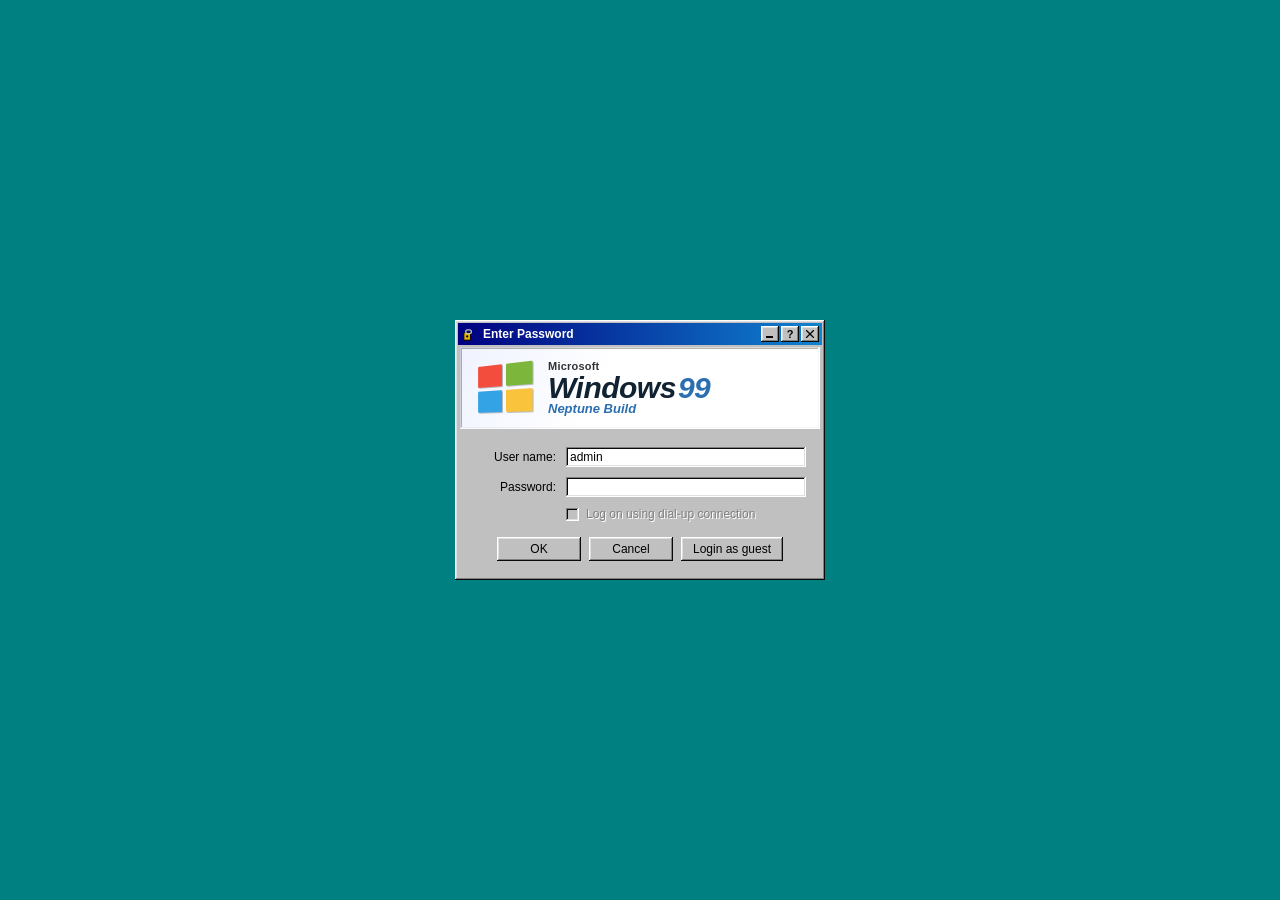
==== index.html @ 0d837758 "import all files" ====
<!DOCTYPE html>
<html lang="en">
<head>
<meta charset="UTF-8">
<meta name="viewport" content="width=device-width, initial-scale=1.0">
<title>Enter Password</title>
<link rel="icon" href="[data-uri]">
<link rel="stylesheet" href="win99.css">
</head>
<body>
<div class="desktop login-desktop">
  <div class="window login-window" id="loginWin">
    <div class="title-bar">
      <div class="title-bar-text">
        <svg class="ico" viewBox="0 0 16 16"><rect x="2" y="6" width="7" height="8" fill="#e8b100" stroke="#000"/><rect x="4" y="3" width="6" height="4" rx="2" fill="none" stroke="#c0c0c0" stroke-width="1.4"/><circle cx="5.5" cy="10" r="1.2" fill="#000"/></svg>
        Enter Password
      </div>
      <div class="title-bar-controls">
        <button class="tbc" data-deco title="Minimize"><svg viewBox="0 0 8 8"><rect x="0" y="6" width="7" height="2" fill="#000"/></svg></button>
        <button class="tbc" data-deco title="Help"><b style="font-size:11px">?</b></button>
        <button class="tbc" data-deco title="Close"><svg viewBox="0 0 8 8"><path d="M0 0l8 8M8 0L0 8" stroke="#000" stroke-width="1.3"/></svg></button>
      </div>
    </div>
    <div class="window-body login-body">
      <div class="login-banner">
        <div class="flag" aria-hidden="true"><i class="r"></i><i class="g"></i><i class="b"></i><i class="y"></i></div>
        <div class="brand-text">
          <span class="ms">Microsoft</span>
          <span class="big">Windows<b>99</b></span>
          <span class="sub">Neptune Build</span>
        </div>
      </div>

      <div class="login-fields">
        <div class="field-row">
          <label for="user">User name:</label>
          <input id="user" class="text9" value="admin" autocomplete="username" spellcheck="false">
        </div>
        <div class="field-row">
          <label for="pass">Password:</label>
          <input id="pass" class="text9" type="password" autocomplete="current-password" autofocus>
        </div>
        <div class="field-row checkbox-row">
          <label class="chk9 dim"><input type="checkbox" disabled> Log on using dial-up connection</label>
        </div>
      </div>

      <div class="login-buttons">
        <button class="btn9" id="okBtn">OK</button>
        <button class="btn9" id="cancelBtn">Cancel</button>
        <button class="btn9" id="guestBtn">Login as guest</button>
      </div>
    </div>
  </div>
</div>

<!-- error dialog -->
<div class="dialog-overlay" id="errDlg">
  <div class="window err-window">
    <div class="title-bar">
      <div class="title-bar-text">
        <svg class="ico" viewBox="0 0 16 16"><circle cx="8" cy="8" r="7" fill="#d00" stroke="#000"/><path d="M5 5l6 6M11 5l-6 6" stroke="#fff" stroke-width="1.6"/></svg>
        Enter Password
      </div>
      <div class="title-bar-controls"><button class="tbc" id="errX"><svg viewBox="0 0 8 8"><path d="M0 0l8 8M8 0L0 8" stroke="#000" stroke-width="1.3"/></svg></button></div>
    </div>
    <div class="window-body err-body">
      <div class="err-top">
        <div class="err-ico">✕</div>
        <p id="errMsg" style="margin:0">The password you entered is incorrect. Please try again.</p>
      </div>
      <div class="button-row center"><button class="btn9" id="errOk">OK</button></div>
    </div>
  </div>
</div>

<script>
"use strict";
/* ----------------------------------------------------------
   Login gate. The admin password is NOT stored in this file —
   only a PBKDF2-SHA256 hash of it is. On submit we derive the
   same hash from what was typed and compare.
   NOTE: this is a convenience gate, not real security. The
   admin page is a separate static file that can be opened
   directly, so treat this as a lock on the front door, not a
   vault. Real protection needs a server, which static hosting
   (Neocities) can't provide.
   ---------------------------------------------------------- */
const AUTH = {
  user: "admin",
  salt: "sacta::neptune99::v1",
  iters: 120000,
  hash: "6e86ef01a595406fcbd3a4e8dc0a5ac98e4900327e9c1fb6fe629ba895c56917"                 // PBKDF2(pw, salt, iters, SHA-256) as hex
};
const ADMIN_URL = "sacta.html";
const GUEST_URL = "guest.html";

const $=s=>document.querySelector(s);

function toHex(buf){return [...new Uint8Array(buf)].map(b=>b.toString(16).padStart(2,"0")).join("");}
async function derive(pw){
  const enc=new TextEncoder();
  const key=await crypto.subtle.importKey("raw",enc.encode(pw),{name:"PBKDF2"},false,["deriveBits"]);
  const bits=await crypto.subtle.deriveBits(
    {name:"PBKDF2",salt:enc.encode(AUTH.salt),iterations:AUTH.iters,hash:"SHA-256"},key,256);
  return toHex(bits);
}
function shake(){const w=$("#loginWin");w.classList.remove("shake");void w.offsetWidth;w.classList.add("shake");}
function showErr(msg){$("#errMsg").textContent=msg||"The password you entered is incorrect. Please try again.";$("#errDlg").classList.add("open");}
function hideErr(){$("#errDlg").classList.remove("open");$("#pass").value="";$("#pass").focus();}

async function tryLogin(){
  const u=($("#user").value||"").trim().toLowerCase();
  const p=$("#pass").value||"";
  if(u!==AUTH.user){shake();showErr("Unknown user name. Only ‘admin’ can log in here.");return;}
  let ok=false;
  try{ ok=(await derive(p))===AUTH.hash; }
  catch(e){ showErr("This browser blocked secure hashing. Open the page over https and try again."); return; }
  if(ok){ location.href=ADMIN_URL; }
  else { shake(); showErr("The password you entered is incorrect. Please try again."); }
}

$("#okBtn").onclick=tryLogin;
$("#pass").addEventListener("keydown",e=>{if(e.key==="Enter")tryLogin();});
$("#user").addEventListener("keydown",e=>{if(e.key==="Enter")$("#pass").focus();});
$("#guestBtn").onclick=()=>{ location.href=GUEST_URL; };
$("#cancelBtn").onclick=()=>{ $("#pass").value=""; $("#user").value="admin"; $("#pass").focus(); };
$("#errOk").onclick=hideErr;
$("#errX").onclick=hideErr;
document.addEventListener("keydown",e=>{if(e.key==="Escape"&&$("#errDlg").classList.contains("open"))hideErr();});
document.querySelectorAll("[data-deco]").forEach(b=>b.onclick=e=>e.preventDefault());
</script>
</body>
</html>
---- win99.css ----
/* =========================================================
   Windows 99 — Neptune Build  ·  shared theme (login + guest)
   Classic Win9x chrome, teal desktop, responsive.
   ========================================================= */
:root{
  --teal:#008080; --silver:#c0c0c0; --silver-lt:#dfdfdf;
  --gray:#808080; --dark:#0a0a0a; --white:#fff;
  --navy:#000080; --navy-lt:#1084d0;
  --green:#008000; --maroon:#800000; --blue:#000080;
  --font:"Tahoma","MS Sans Serif","Segoe UI",Geneva,Verdana,sans-serif;
  /* bevels (classic 9x recipes) */
  --raised:inset -1px -1px #0a0a0a, inset 1px 1px #fff, inset -2px -2px #808080, inset 2px 2px #dfdfdf;
  --pressed:inset -1px -1px #fff, inset 1px 1px #0a0a0a, inset -2px -2px #dfdfdf, inset 2px 2px #808080;
  --sunken:inset -1px -1px #fff, inset 1px 1px #808080, inset -2px -2px #dfdfdf, inset 2px 2px #0a0a0a;
  --sunken-thin:inset 1px 1px #808080, inset -1px -1px #fff;
}
*{box-sizing:border-box}
html,body{margin:0;padding:0}
body{
  background:var(--teal);
  font-family:var(--font); font-size:12px; color:#000;
  -webkit-font-smoothing:none; min-height:100vh;
}
img{image-rendering:pixelated}
::selection{background:var(--navy);color:#fff}

/* ---- scrollbars ---- */
::-webkit-scrollbar{width:16px;height:16px}
::-webkit-scrollbar-track{background:#dfdfdf;box-shadow:var(--sunken-thin)}
::-webkit-scrollbar-thumb{background:var(--silver);box-shadow:var(--raised);border:1px solid transparent}
::-webkit-scrollbar-button{background:var(--silver);box-shadow:var(--raised);display:block;height:16px;width:16px}

/* ---- desktop / window ---- */
.desktop{min-height:100vh;padding:18px;display:flex;flex-direction:column;align-items:center}
.login-desktop{justify-content:center}
.window{background:var(--silver);box-shadow:var(--raised);padding:3px}
.window-body{padding:12px}

/* ---- title bar ---- */
.title-bar{
  background:linear-gradient(90deg,var(--navy),var(--navy-lt));
  color:#fff;display:flex;align-items:center;justify-content:space-between;
  padding:3px 3px 3px 4px;height:22px;user-select:none;
}
.title-bar.inactive{background:linear-gradient(90deg,#7f7f7f,#b5b5b5)}
.title-bar-text{font-weight:700;font-size:12px;display:flex;align-items:center;gap:6px;white-space:nowrap;overflow:hidden;text-overflow:ellipsis}
.title-bar-text .ico{width:15px;height:15px;flex:none}
.title-bar-controls{display:flex;gap:2px;flex:none}
.tbc{width:18px;height:16px;background:var(--silver);box-shadow:var(--raised);border:none;
  font-family:var(--font);font-size:10px;font-weight:700;line-height:1;color:#000;cursor:pointer;
  display:flex;align-items:center;justify-content:center;padding:0}
.tbc:active{box-shadow:var(--pressed)}
.tbc svg{width:8px;height:8px}

/* ---- buttons ---- */
.btn9{
  background:var(--silver);box-shadow:var(--raised);border:none;color:#000;
  font-family:var(--font);font-size:12px;min-width:75px;height:24px;padding:2px 12px;cursor:pointer;
  display:inline-flex;align-items:center;justify-content:center;gap:6px;
}
.btn9:active,.btn9.on{box-shadow:var(--pressed)}
.btn9:active{padding:3px 11px 1px 13px}
.btn9:focus-visible{outline:1px dotted #000;outline-offset:-4px}
.btn9[disabled]{color:var(--gray);text-shadow:1px 1px #fff;cursor:default}
.btn9.sm{min-width:0;height:22px;padding:1px 9px;font-size:11px}

.button-row{display:flex;gap:8px;margin-top:14px;flex-wrap:wrap}
.button-row.center{justify-content:center}
.button-row.right{justify-content:flex-end}

/* ---- inputs / selects ---- */
.text9,select.sel9,textarea.text9{
  background:#fff;box-shadow:var(--sunken);border:none;padding:3px 4px;
  font-family:var(--font);font-size:12px;color:#000;width:100%;
}
.text9:focus,select.sel9:focus{outline:none}
select.sel9{height:23px;-webkit-appearance:none;appearance:none;cursor:pointer;padding-right:22px;
  background-image:url("data:image/svg+xml;utf8,<svg xmlns='http://www.w3.org/2000/svg' width='8' height='8'><path d='M0 1h8L4 6z' fill='black'/></svg>");
  background-repeat:no-repeat;background-position:right 6px center}
label.dim{color:var(--gray);text-shadow:1px 1px #fff}

/* retro checkbox */
.chk9{display:inline-flex;align-items:center;gap:7px;font-size:12px}
.chk9 input{appearance:none;-webkit-appearance:none;width:13px;height:13px;background:#fff;box-shadow:var(--sunken);margin:0;position:relative;flex:none}
.chk9 input:checked::after{content:"";position:absolute;inset:2px;background:#000;
  clip-path:polygon(14% 44%,0 65%,45% 100%,100% 16%,80% 0,43% 62%)}
.chk9 input:disabled{background:var(--silver)}
.chk9.dim label{color:var(--gray);text-shadow:1px 1px #fff}

/* =========================================================
   LOGIN PAGE
   ========================================================= */
.login-window{width:370px;max-width:100%}
.login-body{padding:0}
.login-banner{position:relative;background:#fff;box-shadow:var(--sunken);margin:2px;padding:14px 16px;
  display:flex;align-items:center;gap:16px;overflow:hidden}
.login-banner::before{content:"";position:absolute;inset:0;
  background:linear-gradient(120deg,#e9edff 0%,#fff 40%,#fff 100%);opacity:.7}
.flag{position:relative;width:56px;height:48px;flex:none;
  display:grid;grid-template-columns:1fr 1fr;grid-template-rows:1fr 1fr;gap:4px;
  transform:perspective(140px) rotateY(-14deg) skewY(-4deg)}
.flag i{display:block;border-radius:1px;box-shadow:1px 1px 0 rgba(0,0,0,.25)}
.flag .r{background:#f24d3d}.flag .g{background:#7cb63a}.flag .b{background:#33a3e5}.flag .y{background:#f9c33c}
.brand-text{position:relative;line-height:1;display:flex;flex-direction:column;gap:1px}
.brand-text .ms{font-size:11px;color:#333;font-weight:600;letter-spacing:.02em}
.brand-text .big{font-size:30px;font-weight:800;color:#123;font-style:italic;letter-spacing:-.5px;display:flex;align-items:baseline;gap:2px}
.brand-text .big b{color:#2b6fb0}
.brand-text .sub{font-size:13px;font-weight:700;color:#2b6fb0;font-style:italic;margin-top:-2px}

.login-fields{padding:16px 16px 4px}
.field-row{display:grid;grid-template-columns:82px 1fr;align-items:center;gap:10px;margin-bottom:10px}
.field-row > label:first-child{text-align:right;font-size:12px}
.checkbox-row{grid-template-columns:82px 1fr}
.checkbox-row .chk9{grid-column:2}
.login-buttons{padding:2px 16px 16px;display:flex;gap:8px;justify-content:center;flex-wrap:wrap}
.login-buttons .btn9{min-width:84px}

/* modal error dialog */
.dialog-overlay{position:fixed;inset:0;background:rgba(0,0,0,.15);display:none;align-items:center;justify-content:center;z-index:50;padding:16px}
.dialog-overlay.open{display:flex}
.err-window{width:320px;max-width:100%}
.err-body{display:flex;flex-direction:column;gap:12px}
.err-top{display:flex;gap:14px;align-items:center}
.err-ico{width:32px;height:32px;flex:none;border-radius:50%;background:#fff;color:#d00;
  display:flex;align-items:center;justify-content:center;font-size:22px;font-weight:900;box-shadow:var(--sunken-thin)}
.shake{animation:sh .3s}
@keyframes sh{0%,100%{transform:translateX(0)}25%{transform:translateX(-6px)}75%{transform:translateX(6px)}}

/* =========================================================
   GUEST APP  (Win9x)
   ========================================================= */
.app-window{width:min(1000px,100%);display:flex;flex-direction:column}
.app-window > .window-body{padding:3px;display:flex;flex-direction:column;gap:0}

/* tabs */
.win-tabs{display:flex;align-items:flex-end;gap:2px;padding:6px 6px 0;position:relative;z-index:2;flex-wrap:wrap}
.tab{background:var(--silver);box-shadow:var(--raised);border:none;font-family:var(--font);font-size:12px;
  padding:5px 16px 6px;cursor:pointer;margin-bottom:-2px;border-radius:3px 3px 0 0;color:#000}
.tab.active{padding-bottom:8px;position:relative;z-index:3;font-weight:700}
.tab:focus-visible{outline:1px dotted #000;outline-offset:-4px}
.tab-spacer{flex:1;min-width:8px}
.win-tabs .btn9.sm{margin-bottom:4px}

.panel{background:var(--silver);box-shadow:var(--raised);padding:14px;position:relative;z-index:1}
.page{display:none}
.page.active{display:block}

/* group boxes */
.gb{position:relative;box-shadow:var(--sunken-thin);padding:14px 12px 12px;margin:0}
.gb > legend,.gb-legend{position:absolute;top:-8px;left:9px;background:var(--silver);padding:0 5px;font-size:11px;color:#000}
.gb-grid{display:grid;gap:12px}
.g4{grid-template-columns:repeat(4,1fr)}
.g2{grid-template-columns:repeat(2,1fr)}

.stat9{font-size:20px;font-weight:700;color:#123;font-family:"Tahoma",var(--font)}
.stat9 .cur{font-size:12px;color:#444;margin-right:3px}
.stat9.green{color:var(--green)}.stat9.red{color:var(--maroon)}
.note9{font-size:11px;color:#333;margin-top:3px}

/* section heading row */
.head9{display:flex;align-items:center;gap:10px;margin:16px 0 8px}
.head9 h2{font-size:12px;margin:0;font-weight:700}
.head9 .rule{flex:1;height:2px;box-shadow:var(--sunken-thin)}

/* month nav */
.mnav{display:inline-flex;align-items:center;gap:4px}
.mnav .m{min-width:110px;text-align:center;font-weight:700;font-size:12px}

/* progress-style bars */
.rows9{display:flex;flex-direction:column;gap:9px;margin-top:6px}
.row9{display:grid;grid-template-columns:96px 1fr 66px;align-items:center;gap:10px}
.row9 .nm{font-size:11px;white-space:nowrap;overflow:hidden;text-overflow:ellipsis}
.pbar{position:relative;height:18px;background:#fff;box-shadow:var(--sunken);overflow:hidden}
.pbar > i{position:absolute;top:2px;left:2px;bottom:2px;display:block;
  background:repeating-linear-gradient(90deg,var(--navy) 0 6px,#0a0aa0 6px 8px)}
.pbar > i.expected{background:#a8a8c0}
.pbar > i.red{background:repeating-linear-gradient(90deg,var(--maroon) 0 6px,#a01010 6px 8px)}
.pbar .tick{position:absolute;top:0;bottom:0;width:2px;background:#000}
.val9{font-family:"Tahoma",var(--font);font-size:12px;text-align:right}
.val9.green{color:var(--green)}.val9.red{color:var(--maroon)}

/* diverging */
.dv9{display:flex;flex-direction:column;gap:7px;margin-top:6px}
.dv9-row{display:grid;grid-template-columns:88px 1fr 2px 1fr 64px;align-items:center;gap:6px}
.dv9-row .nm{font-size:11px;white-space:nowrap;overflow:hidden;text-overflow:ellipsis}
.dv9-l,.dv9-r{height:14px;display:flex}.dv9-l{justify-content:flex-end}
.dv9-b{height:100%}.dv9-b.owe{background:var(--maroon)}.dv9-b.exc{background:var(--green)}
.dv9-c{width:2px;height:16px;background:#000}

.legend9{display:flex;gap:14px;font-size:11px;color:#222;margin-top:10px;flex-wrap:wrap}
.legend9 span{display:inline-flex;align-items:center;gap:5px}
.sw{width:10px;height:10px;display:inline-block;box-shadow:var(--sunken-thin)}

/* toolbar (statement) */
.toolbar9{display:flex;gap:8px;flex-wrap:wrap;align-items:center;margin-bottom:10px}
.toolbar9 .text9{max-width:230px}.toolbar9 .sel9{max-width:150px;width:auto}

/* list view */
.list9{box-shadow:var(--sunken);background:#fff;overflow:auto;max-height:64vh}
table.lv{width:100%;border-collapse:collapse;font-size:12px}
table.lv thead th{position:sticky;top:0;z-index:2;background:var(--silver);box-shadow:var(--raised);
  font-weight:700;text-align:left;padding:4px 8px;font-size:11px;white-space:nowrap}
table.lv thead th.num,table.lv td.num{text-align:right;font-family:"Tahoma",var(--font)}
table.lv tbody td{padding:4px 8px;border-bottom:1px solid #e6e6e6;vertical-align:middle}
table.lv tbody tr:hover{background:#e8ecff}
.cr{color:var(--green)}.dr{color:var(--maroon)}
.cp9{font-weight:700}
.desc9{color:#444;max-width:220px}
.mini{font-size:11px;color:#666}

/* badges / chips */
.b9{font-size:10px;font-weight:700;padding:1px 5px;box-shadow:var(--raised);background:var(--silver);white-space:nowrap;display:inline-flex;align-items:center;gap:4px}
.b9.cr{color:var(--green)}.b9.dr{color:var(--maroon)}.b9.manual{color:var(--navy)}
.b9.contrib{color:#7a5a00}
.chip9{font-size:10px;font-weight:700;padding:1px 6px;box-shadow:var(--raised);background:var(--silver);display:inline-flex;align-items:center;gap:4px;white-space:nowrap}
.chip9 .dot{width:8px;height:8px;flex:none;box-shadow:var(--sunken-thin)}
.chips9{display:flex;gap:4px;flex-wrap:wrap}

/* status bar */
.statusbar{display:flex;gap:3px;margin-top:8px}
.sb-field{box-shadow:var(--sunken-thin);padding:3px 8px;font-size:11px;flex:0 0 auto;display:flex;align-items:center;gap:6px}
.sb-field.grow{flex:1;min-width:0;overflow:hidden;white-space:nowrap;text-overflow:ellipsis}
.led{width:8px;height:8px;border-radius:50%;background:#0c0;flex:none;box-shadow:0 0 3px #0f0}
.led.stale{background:#e0a000;box-shadow:0 0 3px #fc0}
.led.err{background:#d00;box-shadow:0 0 3px #f44}
.led.load{background:#00c;box-shadow:0 0 3px #44f;animation:blink 1s steps(2) infinite}
@keyframes blink{50%{opacity:.3}}

.empty9{text-align:center;padding:36px 16px;color:#444}
.empty9 .big{font-size:13px;font-weight:700;margin-bottom:5px}

/* toast */
.toast{position:fixed;bottom:16px;left:50%;transform:translateX(-50%) translateY(16px);opacity:0;
  background:var(--silver);box-shadow:var(--raised);padding:8px 16px;font-size:12px;font-weight:700;
  z-index:80;transition:.2s;pointer-events:none}
.toast.show{opacity:1;transform:translateX(-50%) translateY(0)}

/* =========================================================
   RESPONSIVE  (phones)
   ========================================================= */
@media(max-width:720px){
  .desktop{padding:8px}
  .g4{grid-template-columns:repeat(2,1fr)}
  .g2{grid-template-columns:1fr}
  .panel{padding:10px}
  .row9{grid-template-columns:76px 1fr 56px}
  .dv9-row{grid-template-columns:70px 1fr 2px 1fr 52px}
  .desc9{max-width:120px}
  table.lv thead th:nth-child(6),table.lv td:nth-child(6){display:none} /* hide description col */
}
@media(max-width:520px){
  body{font-size:12px}
  .login-window{width:100%}
  .brand-text .big{font-size:24px}
  .flag{width:44px;height:38px}
  .field-row{grid-template-columns:70px 1fr}
  .login-buttons{flex-direction:column}
  .login-buttons .btn9{width:100%}
  .win-tabs{padding:6px 4px 0}
  .tab{padding:6px 12px;flex:1}
  table.lv td:nth-child(2),table.lv th:nth-child(2){display:none} /* hide type col */
  .statusbar{flex-wrap:wrap}
  .sb-field.grow{flex:1 1 100%}
}
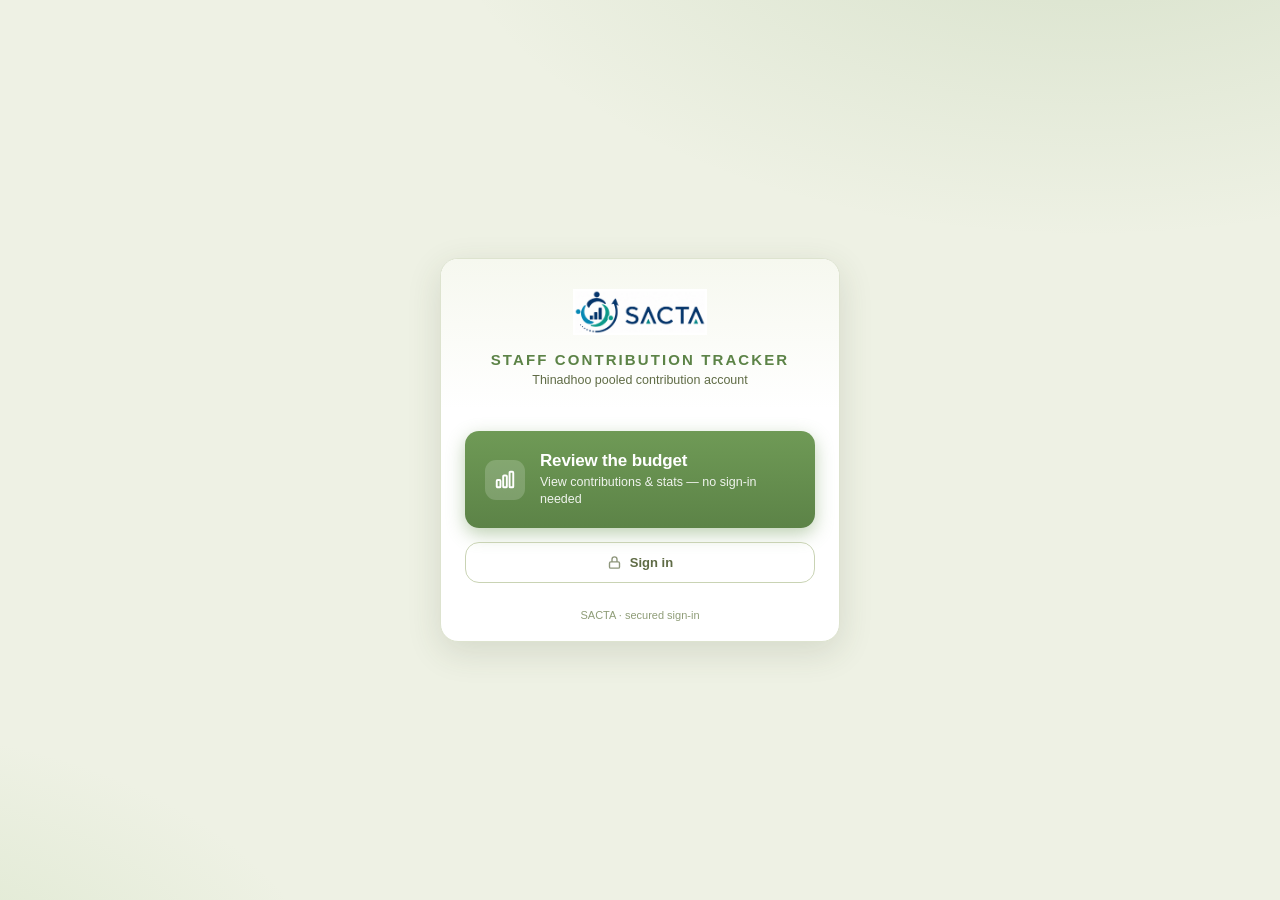
==== commit b885c7b5: "changes" ====
--- a/index.html
+++ b/index.html
@@ -2,133 +2,263 @@
 <html lang="en">
 <head>
 <meta charset="UTF-8">
-<meta name="viewport" content="width=device-width, initial-scale=1.0">
-<title>Enter Password</title>
+<meta name="viewport" content="width=device-width, initial-scale=1.0, viewport-fit=cover">
+<meta http-equiv="Content-Security-Policy" content="default-src 'self'; img-src 'self' data:; style-src 'self' 'unsafe-inline'; script-src 'self' 'unsafe-inline'; connect-src 'self'; font-src 'self' data:; object-src 'none'; base-uri 'none'; form-action 'none'; upgrade-insecure-requests">
+<meta name="theme-color" content="#6f9a56">
+<meta name="apple-mobile-web-app-capable" content="yes">
+<meta name="referrer" content="no-referrer">
+<link rel="manifest" href="manifest.json">
 <link rel="icon" href="[data-uri]">
-<link rel="stylesheet" href="win99.css">
+<title>SACTA</title>
+<style>
+  :root{
+    --base:#eef1e4; --surface:#ffffff; --surface2:#f6f8ef;
+    --line:#dde3cf; --line2:#c9d3b4;
+    --text:#2e3822; --sub:#5f6b45; --faint:#8f9d78;
+    --matcha:#6f9a56; --matcha-d:#5c8347; --matcha-l:#9cc47e;
+    --green:#5c923f; --red:#c0453f;
+    --shadow:0 10px 34px rgba(60,74,40,.14);
+    --shadow-sm:0 3px 12px rgba(60,74,40,.10);
+    --sans:"Inter",-apple-system,BlinkMacSystemFont,"Segoe UI",Roboto,sans-serif;
+    --mono:ui-monospace,"SF Mono","JetBrains Mono",Consolas,monospace;
+    --radius:18px;
+  }
+  *{box-sizing:border-box}
+  html,body{margin:0;padding:0;height:100%}
+  body{
+    font-family:var(--sans);color:var(--text);
+    background:
+      radial-gradient(1100px 620px at 85% -15%, color-mix(in srgb,var(--matcha) 20%,transparent), transparent 60%),
+      radial-gradient(900px 560px at -12% 115%, color-mix(in srgb,var(--matcha-l) 26%,transparent), transparent 55%),
+      var(--base);
+    min-height:100%;display:flex;align-items:center;justify-content:center;
+    padding:24px calc(16px + env(safe-area-inset-right)) calc(24px + env(safe-area-inset-bottom)) calc(16px + env(safe-area-inset-left));
+    -webkit-font-smoothing:antialiased;
+  }
+  .card{
+    width:100%;max-width:400px;background:var(--surface);border:1px solid var(--line);
+    border-radius:var(--radius);box-shadow:var(--shadow);overflow:hidden;
+  }
+  .hero{padding:30px 28px 22px;text-align:center;background:linear-gradient(180deg,var(--surface2),var(--surface))}
+  .hero img{height:46px;margin-bottom:12px}
+  .hero h1{margin:0;font-size:15px;letter-spacing:.14em;font-weight:800;color:var(--matcha-d);text-transform:uppercase}
+  .hero p{margin:5px 0 0;font-size:12.5px;color:var(--sub)}
+  .body{padding:22px 24px 26px}
+
+  /* ---- landing: two options ---- */
+  .opt{display:block;width:100%;text-align:left;border:none;cursor:pointer;font-family:inherit;border-radius:14px;transition:.16s}
+  .opt.primary{
+    background:linear-gradient(180deg,var(--matcha),var(--matcha-d));color:#fff;
+    padding:20px 20px;box-shadow:0 6px 18px color-mix(in srgb,var(--matcha) 45%,transparent);
+    display:flex;align-items:center;gap:15px;
+  }
+  .opt.primary:hover{filter:brightness(1.05)} .opt.primary:active{transform:translateY(1px)}
+  .opt.primary .ic{width:40px;height:40px;flex:none;display:flex;align-items:center;justify-content:center;background:rgba(255,255,255,.18);border-radius:11px}
+  .opt.primary .tt{display:block;font-size:17px;font-weight:750;letter-spacing:-.01em}
+  .opt.primary .ss{display:block;font-size:12.5px;opacity:.9;margin-top:3px;line-height:1.35}
+  .opt.ghost{
+    background:transparent;color:var(--sub);padding:12px 14px;margin-top:14px;
+    border:1px solid var(--line2);display:flex;align-items:center;justify-content:center;gap:8px;
+    font-size:13px;font-weight:600;
+  }
+  .opt.ghost:hover{background:var(--surface2);color:var(--text)}
+  .opt.ghost .ic{width:15px;height:15px;opacity:.7}
+
+  /* ---- sign-in view ---- */
+  .signin{display:none}
+  .signin.show{display:block;animation:fade .22s ease}
+  .landing.hide{display:none}
+  @keyframes fade{from{opacity:0;transform:translateY(6px)}to{opacity:1;transform:none}}
+  .back{background:none;border:none;color:var(--sub);font-family:inherit;font-size:13px;font-weight:600;cursor:pointer;display:inline-flex;align-items:center;gap:6px;padding:0;margin-bottom:16px}
+  .back:hover{color:var(--text)}
+  .signin h2{margin:0 0 4px;font-size:16px}
+  .signin .lead{margin:0 0 18px;font-size:12.5px;color:var(--sub)}
+  label.fld{display:block;font-size:12px;font-weight:600;color:var(--sub);margin-bottom:7px}
+  .inwrap{position:relative}
+  input[type=password]{
+    width:100%;font-family:var(--mono);font-size:15px;letter-spacing:.12em;color:var(--text);
+    background:var(--surface2);border:1px solid var(--line2);border-radius:11px;padding:13px 14px;outline:none;transition:.15s;
+  }
+  input[type=password]:focus{border-color:var(--matcha);box-shadow:0 0 0 3px color-mix(in srgb,var(--matcha) 20%,transparent);background:#fff}
+  .unlock{width:100%;margin-top:14px;background:linear-gradient(180deg,var(--matcha),var(--matcha-d));color:#fff;border:none;border-radius:12px;padding:13px;font-family:inherit;font-size:14.5px;font-weight:700;cursor:pointer;transition:.15s}
+  .unlock:hover:not([disabled]){filter:brightness(1.05)} .unlock:active{transform:translateY(1px)}
+  .unlock[disabled]{opacity:.55;cursor:not-allowed}
+  .msg{margin-top:12px;font-size:12.5px;min-height:17px;text-align:center}
+  .msg.err{color:var(--red);font-weight:600} .msg.ok{color:var(--green);font-weight:600}
+  .shake{animation:sh .32s}
+  @keyframes sh{0%,100%{transform:translateX(0)}20%{transform:translateX(-7px)}60%{transform:translateX(7px)}}
+  .secnote{margin-top:18px;font-size:11px;color:var(--faint);line-height:1.6}
+  .secnote summary{cursor:pointer;color:var(--sub);font-weight:600;user-select:none}
+  .secnote ul{margin:8px 0 0;padding-left:16px} .secnote li{margin:2px 0}
+  .lockbanner{display:none;margin-top:12px;padding:10px 12px;border-radius:10px;background:color-mix(in srgb,var(--red) 10%,transparent);border:1px solid color-mix(in srgb,var(--red) 28%,transparent);color:var(--red);font-size:12.5px;font-weight:600;text-align:center}
+  .lockbanner.show{display:block}
+  .foot{text-align:center;font-size:11px;color:var(--faint);padding:0 24px 20px}
+
+  @media(max-width:420px){ .card{max-width:100%} .hero{padding:26px 20px 18px} .body{padding:20px} }
+</style>
 </head>
 <body>
-<div class="desktop login-desktop">
-  <div class="window login-window" id="loginWin">
-    <div class="title-bar">
-      <div class="title-bar-text">
-        <svg class="ico" viewBox="0 0 16 16"><rect x="2" y="6" width="7" height="8" fill="#e8b100" stroke="#000"/><rect x="4" y="3" width="6" height="4" rx="2" fill="none" stroke="#c0c0c0" stroke-width="1.4"/><circle cx="5.5" cy="10" r="1.2" fill="#000"/></svg>
-        Enter Password
+  <main class="card" role="main">
+    <div class="hero">
+      <img src="[data-uri]" alt="SACTA">
+      <h1>Staff Contribution Tracker</h1>
+      <p>Thinadhoo pooled contribution account</p>
+    </div>
+
+    <div class="body">
+      <!-- LANDING: two options -->
+      <div class="landing" id="landing">
+        <button class="opt primary" id="reviewBtn">
+          <span class="ic">
+            <svg width="22" height="22" viewBox="0 0 24 24" fill="none" stroke="currentColor" stroke-width="2.1"><rect x="3" y="12" width="4" height="8" rx="1"/><rect x="10" y="7" width="4" height="13" rx="1"/><rect x="17" y="3" width="4" height="17" rx="1"/></svg>
+          </span>
+          <span>
+            <span class="tt">Review the budget</span>
+            <span class="ss">View contributions &amp; stats — no sign-in needed</span>
+          </span>
+        </button>
+
+        <button class="opt ghost" id="toSignin">
+          <svg class="ic" viewBox="0 0 24 24" fill="none" stroke="currentColor" stroke-width="2.2"><rect x="4" y="11" width="16" height="10" rx="2"/><path d="M8 11V7a4 4 0 018 0v4"/></svg>
+          Sign in
+        </button>
       </div>
-      <div class="title-bar-controls">
-        <button class="tbc" data-deco title="Minimize"><svg viewBox="0 0 8 8"><rect x="0" y="6" width="7" height="2" fill="#000"/></svg></button>
-        <button class="tbc" data-deco title="Help"><b style="font-size:11px">?</b></button>
-        <button class="tbc" data-deco title="Close"><svg viewBox="0 0 8 8"><path d="M0 0l8 8M8 0L0 8" stroke="#000" stroke-width="1.3"/></svg></button>
+
+      <!-- SIGN IN -->
+      <div class="signin" id="signin">
+        <button class="back" id="backBtn">
+          <svg width="15" height="15" viewBox="0 0 24 24" fill="none" stroke="currentColor" stroke-width="2.4"><path d="M15 18l-6-6 6-6"/></svg> Back
+        </button>
+        <h2>Sign in</h2>
+        <p class="lead">Enter your signature to manage the budget.</p>
+
+        <label class="fld" for="sig">Signature</label>
+        <div class="inwrap">
+          <input id="sig" type="password" autocomplete="off" autocapitalize="off" autocorrect="off"
+                 spellcheck="false" inputmode="text" enterkeyhint="go" maxlength="200" aria-label="Signature">
+        </div>
+        <button class="unlock" id="unlockBtn">Unlock</button>
+        <div class="lockbanner" id="lockBanner"></div>
+        <div class="msg" id="msg"></div>
+
+        <details class="secnote">
+          <summary>How this sign-in is protected</summary>
+          <ul>
+            <li>Signature is verified by a one-way PBKDF2 hash — the real signature is never stored in the page.</li>
+            <li>Input is Unicode-normalised and stripped of hidden characters.</li>
+            <li>It is only ever passed to the hash check — never into HTML, a query, a command, a path, or a URL.</li>
+            <li>Repeated wrong tries lock this device with an increasing delay.</li>
+            <li>No cookies are used; the unlock clears when you close the tab.</li>
+            <li>No third-party scripts load, and the page refuses to run over an insecure connection.</li>
+          </ul>
+        </details>
       </div>
     </div>
-    <div class="window-body login-body">
-      <div class="login-banner">
-        <div class="flag" aria-hidden="true"><i class="r"></i><i class="g"></i><i class="b"></i><i class="y"></i></div>
-        <div class="brand-text">
-          <span class="ms">Microsoft</span>
-          <span class="big">Windows<b>99</b></span>
-          <span class="sub">Neptune Build</span>
-        </div>
-      </div>
-
-      <div class="login-fields">
-        <div class="field-row">
-          <label for="user">User name:</label>
-          <input id="user" class="text9" value="admin" autocomplete="username" spellcheck="false">
-        </div>
-        <div class="field-row">
-          <label for="pass">Password:</label>
-          <input id="pass" class="text9" type="password" autocomplete="current-password" autofocus>
-        </div>
-        <div class="field-row checkbox-row">
-          <label class="chk9 dim"><input type="checkbox" disabled> Log on using dial-up connection</label>
-        </div>
-      </div>
-
-      <div class="login-buttons">
-        <button class="btn9" id="okBtn">OK</button>
-        <button class="btn9" id="cancelBtn">Cancel</button>
-        <button class="btn9" id="guestBtn">Login as guest</button>
-      </div>
-    </div>
-  </div>
-</div>
-
-<!-- error dialog -->
-<div class="dialog-overlay" id="errDlg">
-  <div class="window err-window">
-    <div class="title-bar">
-      <div class="title-bar-text">
-        <svg class="ico" viewBox="0 0 16 16"><circle cx="8" cy="8" r="7" fill="#d00" stroke="#000"/><path d="M5 5l6 6M11 5l-6 6" stroke="#fff" stroke-width="1.6"/></svg>
-        Enter Password
-      </div>
-      <div class="title-bar-controls"><button class="tbc" id="errX"><svg viewBox="0 0 8 8"><path d="M0 0l8 8M8 0L0 8" stroke="#000" stroke-width="1.3"/></svg></button></div>
-    </div>
-    <div class="window-body err-body">
-      <div class="err-top">
-        <div class="err-ico">✕</div>
-        <p id="errMsg" style="margin:0">The password you entered is incorrect. Please try again.</p>
-      </div>
-      <div class="button-row center"><button class="btn9" id="errOk">OK</button></div>
-    </div>
-  </div>
-</div>
+    <div class="foot">SACTA · secured sign-in</div>
+  </main>
 
 <script>
 "use strict";
-/* ----------------------------------------------------------
-   Login gate. The admin password is NOT stored in this file —
-   only a PBKDF2-SHA256 hash of it is. On submit we derive the
-   same hash from what was typed and compare.
-   NOTE: this is a convenience gate, not real security. The
-   admin page is a separate static file that can be opened
-   directly, so treat this as a lock on the front door, not a
-   vault. Real protection needs a server, which static hosting
-   (Neocities) can't provide.
-   ---------------------------------------------------------- */
-const AUTH = {
-  user: "admin",
-  salt: "sacta::neptune99::v1",
-  iters: 120000,
-  hash: "6e86ef01a595406fcbd3a4e8dc0a5ac98e4900327e9c1fb6fe629ba895c56917"                 // PBKDF2(pw, salt, iters, SHA-256) as hex
-};
-const ADMIN_URL = "sacta.html";
-const GUEST_URL = "guest.html";
+/* frame-buster: refuse to run inside someone else's frame (clickjacking / embedding) */
+try{ if(window.top!==window.self){ window.top.location=window.self.location; } }catch(e){ document.documentElement.style.display="none"; }
+/* =========================================================================
+   SACTA login. Signature → PBKDF2-SHA256 hash compared to a stored digest.
+   The plaintext signature is NOT in this file. Hardening notes in the UI.
+   ========================================================================= */
+const AUTH = { salt:"sacta::neptune99::v1", iters:120000,
+  hash:"6e86ef01a595406fcbd3a4e8dc0a5ac98e4900327e9c1fb6fe629ba895c56917" };          // PBKDF2(signature, salt, iters, SHA-256), hex
+const ADMIN_URL="sacta.html", GUEST_URL="guest.html";
+const UNLOCK_TTL_MS = 8*60*60*1000;      // unlock valid 8h within the tab session
+const GUARD_KEY="sacta_login_guard", FREE_TRIES=4;
 
 const $=s=>document.querySelector(s);
-
+const landing=$("#landing"), signin=$("#signin"), msg=$("#msg"), sig=$("#sig"),
+      unlockBtn=$("#unlockBtn"), lockBanner=$("#lockBanner");
+
+/* ---- insecure-transport guard (MITM / AiTM): refuse auth off https ---- */
+const host=location.hostname, isDev=(host==="localhost"||host==="127.0.0.1"||location.protocol==="file:");
+const secure=(location.protocol==="https:"||isDev);
+
+/* ---- input hygiene (Unicode/encoding) ---- */
+function clean(s){
+  s=String(s==null?"":s);
+  if(s.normalize)s=s.normalize("NFKC");          // fold homoglyph/width tricks
+  s=s.replace(/[\u0000-\u001F\u007F-\u009F​-‏‪-‮﻿]/g,""); // control + zero-width + bidi
+  return s.slice(0,200);
+}
 function toHex(buf){return [...new Uint8Array(buf)].map(b=>b.toString(16).padStart(2,"0")).join("");}
 async function derive(pw){
   const enc=new TextEncoder();
   const key=await crypto.subtle.importKey("raw",enc.encode(pw),{name:"PBKDF2"},false,["deriveBits"]);
-  const bits=await crypto.subtle.deriveBits(
-    {name:"PBKDF2",salt:enc.encode(AUTH.salt),iterations:AUTH.iters,hash:"SHA-256"},key,256);
+  const bits=await crypto.subtle.deriveBits({name:"PBKDF2",salt:enc.encode(AUTH.salt),iterations:AUTH.iters,hash:"SHA-256"},key,256);
   return toHex(bits);
 }
-function shake(){const w=$("#loginWin");w.classList.remove("shake");void w.offsetWidth;w.classList.add("shake");}
-function showErr(msg){$("#errMsg").textContent=msg||"The password you entered is incorrect. Please try again.";$("#errDlg").classList.add("open");}
-function hideErr(){$("#errDlg").classList.remove("open");$("#pass").value="";$("#pass").focus();}
-
-async function tryLogin(){
-  const u=($("#user").value||"").trim().toLowerCase();
-  const p=$("#pass").value||"";
-  if(u!==AUTH.user){shake();showErr("Unknown user name. Only ‘admin’ can log in here.");return;}
+/* constant-time-ish compare */
+function eq(a,b){ if(a.length!==b.length)return false; let d=0; for(let i=0;i<a.length;i++)d|=a.charCodeAt(i)^b.charCodeAt(i); return d===0; }
+
+/* ---- brute-force / credential-stuffing / spraying guard ---- */
+function guard(){ try{return JSON.parse(localStorage.getItem(GUARD_KEY))||{fails:0,lockUntil:0};}catch(e){return{fails:0,lockUntil:0};} }
+function setGuard(g){ try{localStorage.setItem(GUARD_KEY,JSON.stringify(g));}catch(e){} }
+function backoff(fails){ const over=fails-FREE_TRIES; return Math.min(15*60*1000, 20*1000*Math.pow(2,over-1)); } // 20s,40s,…≤15m
+let tick=null;
+function refreshLock(){
+  const g=guard(), now=Date.now();
+  if(g.lockUntil>now){
+    unlockBtn.disabled=true; sig.disabled=true;
+    const sec=Math.ceil((g.lockUntil-now)/1000);
+    lockBanner.classList.add("show");
+    lockBanner.textContent="Too many attempts. Try again in "+(sec>=60?Math.ceil(sec/60)+" min":sec+" s")+".";
+    clearTimeout(tick); tick=setTimeout(refreshLock,1000);
+  }else{
+    unlockBtn.disabled=false; sig.disabled=false; lockBanner.classList.remove("show");
+  }
+}
+
+/* ---- views ---- */
+function showSignin(){ landing.classList.add("hide"); signin.classList.add("show"); refreshLock(); setTimeout(()=>sig.focus(),60); }
+function showLanding(){ signin.classList.remove("show"); landing.classList.remove("hide"); msg.textContent=""; sig.value=""; }
+
+$("#reviewBtn").onclick=()=>{ location.href=GUEST_URL; };
+$("#toSignin").onclick=showSignin;
+$("#backBtn").onclick=showLanding;
+
+function fail(text){ msg.className="msg err"; msg.textContent=text; signin.classList.remove("shake"); void signin.offsetWidth; signin.classList.add("shake"); sig.value=""; }
+
+async function attempt(){
+  if(unlockBtn.disabled)return;
+  if(!secure){ fail("Insecure connection — open the site over https."); return; }
+  const g=guard(); if(g.lockUntil>Date.now()){ refreshLock(); return; }
+  const pw=clean(sig.value);
+  if(!pw){ fail("Enter your signature."); return; }
+  unlockBtn.disabled=true; msg.className="msg"; msg.textContent="Checking…";
   let ok=false;
-  try{ ok=(await derive(p))===AUTH.hash; }
-  catch(e){ showErr("This browser blocked secure hashing. Open the page over https and try again."); return; }
-  if(ok){ location.href=ADMIN_URL; }
-  else { shake(); showErr("The password you entered is incorrect. Please try again."); }
-}
-
-$("#okBtn").onclick=tryLogin;
-$("#pass").addEventListener("keydown",e=>{if(e.key==="Enter")tryLogin();});
-$("#user").addEventListener("keydown",e=>{if(e.key==="Enter")$("#pass").focus();});
-$("#guestBtn").onclick=()=>{ location.href=GUEST_URL; };
-$("#cancelBtn").onclick=()=>{ $("#pass").value=""; $("#user").value="admin"; $("#pass").focus(); };
-$("#errOk").onclick=hideErr;
-$("#errX").onclick=hideErr;
-document.addEventListener("keydown",e=>{if(e.key==="Escape"&&$("#errDlg").classList.contains("open"))hideErr();});
-document.querySelectorAll("[data-deco]").forEach(b=>b.onclick=e=>e.preventDefault());
+  try{ ok=eq(await derive(pw), AUTH.hash); }
+  catch(e){ unlockBtn.disabled=false; fail("Secure hashing unavailable — use https."); return; }
+  if(ok){
+    setGuard({fails:0,lockUntil:0});
+    try{ sessionStorage.setItem("sacta_unlock", JSON.stringify({until:Date.now()+UNLOCK_TTL_MS})); }catch(e){}
+    sig.value=""; msg.className="msg ok"; msg.textContent="Welcome back.";
+    setTimeout(()=>location.href=ADMIN_URL, 350);
+  }else{
+    const ng={fails:(g.fails||0)+1, lockUntil:0};
+    if(ng.fails>=FREE_TRIES) ng.lockUntil=Date.now()+backoff(ng.fails);
+    setGuard(ng);
+    unlockBtn.disabled=false;
+    fail("That signature doesn't match."); refreshLock();
+  }
+}
+unlockBtn.onclick=attempt;
+sig.addEventListener("keydown",e=>{ if(e.key==="Enter")attempt(); });
+// never keep the secret around
+window.addEventListener("pagehide",()=>{ sig.value=""; });
+
+/* open straight to sign-in if the admin bounced here */
+if(/[?&]next=signin/.test(location.search)) showSignin();
+
+/* PWA */
+if("serviceWorker" in navigator && location.protocol==="https:"){
+  window.addEventListener("load",()=>navigator.serviceWorker.register("service-worker.js").catch(()=>{}));
+}
 </script>
 </body>
 </html>
